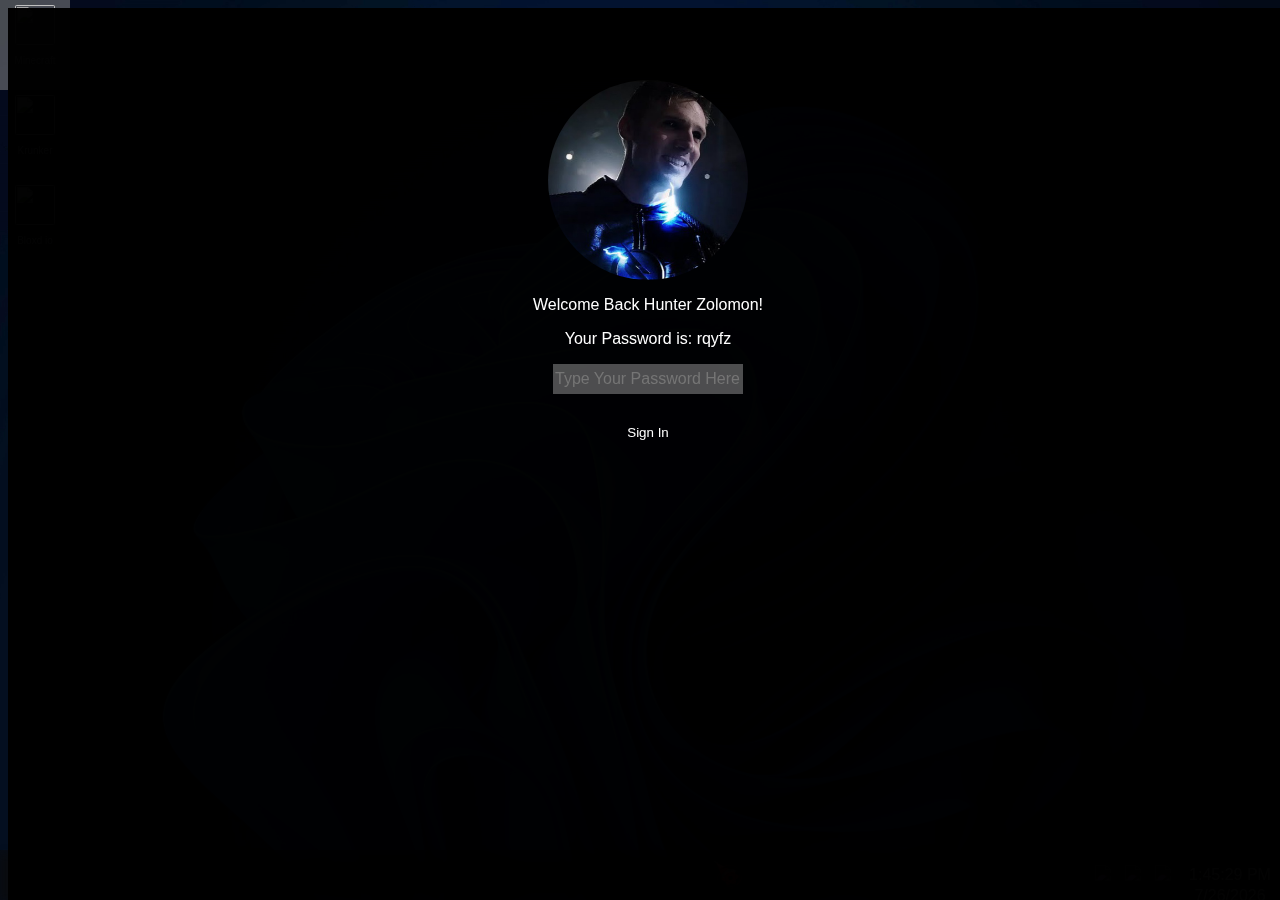
==== index.html @ 15f44782 "zolomon playground" ====
<html>
<head>
    <link rel="stylesheet" href="style.css">
    <script src="script.js"></script>
    <script src="storescript.js"></script>
    <link rel="stylesheet" href="storestyle.css">
    <link rel="stylesheet" href="mouse changer style.css">
    <script src="mouse changer.js"></script>
    <link rel="shortcut icon" href="https://img.icons8.com/?size=80&id=rGPimU4LglXL&format=png" type="image/x-icon">
    <title>Zolomon Playground</title>
</head>
<body>
    <div id="loginpage">
        <center><br><br><br><br>
            <img src="resources/userprofile.png" style="width: 200px; height: 200px; border-radius: 100px;">
            <p style="font-size: 50px; color: white; font: menu;">Welcome Back Hunter Zolomon!</p>
            <p style="font-size: 50px; color: white; font: menu;">Your Password is: <span id="randompassword"></span></p>
            <input id="passwordinput" placeholder="Type Your Password Here" type="text" style="color: white; font: menu; width: 190px; height: 30px; border: none; background-color: rgba(255,255,255,0.3);">
            <br><br><button onclick="enterpassword()" style="width: 90px; height: 40px; color: white;" class="buttonhover">Sign In</button>
        </center>
    </div>
    <div class="windows" id="windows">
        <div class="desktop" id="desktop"></div>
        <center><div id="centerstartmenu"></div></center>
        <div class="taskbar">
            <div class="tray">
                <div class="datetime buttonhover">
                    <center>
                        <p style="font: menu; color: white; height: 5px;" id="time"></p>
                        <p style="font: menu; color: white; height: 5px;" id="date"></p>
                    </center>
                </div>
                <span></span>
                <div style="filter: invert(100%);" class="trayicon buttonhover">
                    <img src="https://img.icons8.com/?size=24&id=rOGbeYsOX8gR&format=png" style="position: absolute;top:10px;width: 25px;height: 25px;padding:2.5px">
                </div>
                <div style="filter: invert(100%);" class="trayicon buttonhover">
                    <img src="https://cdn.iconscout.com/icon/free/png-512/free-low-battery-icon-download-in-svg-png-gif-file-formats--charge-charging-iphonex-ios11-ios-11-ui-elements-vol-1-pack-user-interface-icons-474981.png?f=webp&w=256" style="position: absolute;top:10px;width: 25px;height: 25px;padding:2.5px">
                </div>
                <div style="filter: invert(100%);" class="trayicon buttonhover">
                    <img src="https://win11.blueedge.me/img/icon/ui/audio3.png" style="position: absolute;top:10px;width: 25px;height: 25px;padding:2.5px">
                </div>
            </div>
            <center>
                <div class="taskbaricons">
                    <button class="buttonhover taskbarapp startmenu" id="startmenubutton"></button>
                    <button style="background-image: url('https://maps.google.com/favicon.ico');" class="buttonhover taskbarapp" onclick="create_window('https://google.com/webhp?igu=1','Google','https://maps.google.com/favicon.ico');notification('https://static.vecteezy.com/system/resources/previews/022/493/595/large_2x/3d-question-mark-icon-or-ask-faq-answer-solution-isolated-on-transparent-background-file-png.png','use `alt+arrow_left` and `alt+arrow_right` to navigate between previous and next page')"></button>
                    <button style="background-image: url('https://upload.wikimedia.org/wikipedia/commons/6/63/Wikipedia-logo.png');" onclick="create_window('https://wikipedia.org','Wikipedia','https://upload.wikimedia.org/wikipedia/commons/6/63/Wikipedia-logo.png');notification('https://static.vecteezy.com/system/resources/previews/022/493/595/large_2x/3d-question-mark-icon-or-ask-faq-answer-solution-isolated-on-transparent-background-file-png.png','use `alt+arrow_left` and `alt+arrow_right` to navigate between previous and next page')" class="buttonhover taskbarapp"></button>
                    <button style="background-image: url('https://emojiisland.com/cdn/shop/products/Lemon_Emoji_large.png?v=1571606034')" onclick="open_store()" class="buttonhover taskbarapp"></button>
                    <button style="background-image: url('resources/mousecursorchangericon.png');" onclick="open_mouse_changer()" class="buttonhover taskbarapp"></button>
                </div>
            </center>
            <div class="blurtaskbar"></div>
        </div>
    </div>
</body>
</html>
---- style.css ----
.window{
    position: fixed;
    border-radius: 5px;
    background-image: linear-gradient(to right, rgb(15,15,90), rgb(40,40,200));
    width: fit-content;
    height: 550px;
    left: 50px;
    top: 50px;
    transform: translatey(0px);
}
.windowclose{
    background-color: transparent;
    width: 30px;
    height: 20px;
}
.windowbutton{
    width: 30px;
    height: 20px;
    color: white;
}
.windowiframe{
    width: 100%;
    height: 95%;
    border-radius: 5px;
    border: none;
}
.windowbar{
    width: 100%;
    height: 5%;
}
.windowbuttons{
    float: right;
}
.windowclose:hover{
    cursor: pointer;
    background-color: red;
}
body{
    background-color: rgb(20,20,20);
    background-image: url('resources/wallpaper.webp');
    background-size: cover;
    overflow: hidden;
    user-select: none;
}
button{
    border: none;
}
.buttonhover{
    background-color: transparent
}
.buttonhover:hover{
    background-color: rgba(140,140,140,0.5);
}
@keyframes popupanimation{
    from{
        transform: translatey(1080px) rotatey(-90deg);
        opacity: 0%;
    }
    to{
        transform: translatey(0px) rotatey(0deg);
        opacity: 100%;
    }
}
@keyframes popupclose{
    from{
        transform: translatey(0px) rotatey(0deg);
        opacity: 100%;
    }
    to{
        transform: translatey(1080px) rotatey(-90deg);
        opacity: 0%;
    }
}
.popupwindows{
    animation: popupanimation 500ms;
}
.tray{
    float: right;
    position: fixed;
    bottom: 0px;
    right: 0px;
}
.taskbar{
    position: fixed;
    z-index: 2;
    bottom: 0px;
    right: 0px;
    height: 50px;
    width: 100%;
    background-color: rgba(10,10,10,0.5);
}
.taskbaricons{
    width: 270px;
    height: 50px;
}
.taskbarapp{
    position: relative;
    top: 5px;
    width: 40px;
    height: 40px;
    border-radius: 7px;
    background-size: 80%;
    background-repeat: no-repeat;
    background-position: 50% 50%;
}
.blurtaskbar{
    z-index: -1;
    background-color: rgba(10,10,10,0.6);
    filter: blur(5px);
    width: 100%;
    height: 45px;
    position: fixed;
    bottom: 0px;
    left: 0px;
}
.startmenu{
    background-image: url('https://win11.blueedge.me/img/icon/home.png');
    background-size: 80%;
    background-repeat: no-repeat;
    background-position: 50% 50%;
}
.startmenupage{
    position: relative;
    height: 100%;
    width: 700px;
    background-color: rgba(2,2,5,0.95);
    border-radius: 5px;
    overflow: auto;
    scrollbar-width: none;
    z-index: 2;
}
.closestartmenupage{
    animation: popupclose 1s;
    transform: translatey(1080px) rotatey(-90deg);
    opacity: 0%;
}
.smapp{
    float: left;
    margin-left: 10px;
    margin-top: 10px;
    width: 128px;
    height: 100px;
    border-radius: 5px;
    background-color: rgba(255,255,255,0.05);
}
#centerstartmenu{
    width: 700px;
    height: 90%;
    top: 10px;
    z-index: 1;
    transform: translatez(-100px);
}
#loginpage{
    position: fixed;
    width: 100%;
    height: 100%;
    background-color: rgba(0,0,0,0.99);
    z-index: 3;
    color: white;
}
.desktop{
    position: fixed;
    width: 100%;
    height: 92%;
    overflow: hidden;
}
.desktopicon{
    position: fixed;
    width: 60px;
    height: 80px;
    padding: 5px;
}
.desktopiconimage{
    width: 40px;
    height: 40px;
    border-radius: 2px;
}
.trayicon{
    position: relative;
    float: right;
    background-repeat: no-repeat no-repeat;
    background-size: 80% 80%;
    background-position: center 50%;
    width: 30px;
    height: 50px;
}
.storegetbutton{
    width: 70px;
    height: 20px;
    font-size: 10px;
    color: black;
    background-color: green;
}
@keyframes notification{
    from{
        transform: translateX(2500px);
    }
    to{
        transform: translateX(0px);
    }
}
@keyframes notification1{
    from{
        transform: translateX(0px);
    }
    to{
        transform: translateX(2500px);
    }
}
.notification{
    animation: notification 800ms;
    position: fixed;
    z-index: 1;
    bottom: 50px;
    right: 50px;
    width: 300px;
    height: 100px;
    background-color: rgba(100,100,100,0.6);
    border-style: groove;
    border-color: rgba(100,100,100,0.9);
}
.closednotif{
    animation: notification1 800ms;
    transform: translatex(2500px);
}
.notifitems{
    padding: 15px;
    float: left;
}
.smline{
    height: 2px;
    width: 100%;
    position: absolute;
    background-color: white;
    bottom: 55px;
}
.smprof{
    position: absolute;
    bottom: 5px;
    left: 15px;
    z-index: 5;
    width: fit-content;
    height: 45px;
}
.smshutdown{
    position: absolute;
    bottom: 5px;
    left: 640px;
    width: 45px;
    height: 45px;
    background-size: cover;
    background-image: url('resources/shutdownicon.png');
}
.datetime{
    float: right;
    border-radius: 5px;
    width: 100px;
    height: 50px;
}
#cursor{
    position: fixed;
    width: 30px;
    height: auto;
    transform: translatex(5px) translatey(5px);
}
---- storestyle.css ----
.store_objects{
    float: left;
}
.store_games{
    position: absolute;
    left: 0px;
    top: 15px;
    width: 55px;
    height: 585px;
    background-color: rgba(255,0,0,0.2);
}
.store_games_list{
    float: left;
    width: 845px;
    position: absolute;
    left: 55px;
    top: 15px;
    height: 585px;
    overflow: auto;
    scrollbar-width: none;
    background-color: rgba(5,5,20,0.5);
}
.store_download_button{
    width: 100px;
    height: 40px;
    font: menu;
    font-size: 15px;
    color: black;
    background-color: green;
    border-radius: 10px;
}
---- mouse changer style.css ----
.mc_button{
    background-color: pink;
    border-radius: 50px;
    width: 40px;
    height: 30px;
    font: status-bar;
    font-size: 15px;
    color: white;
}
.mc_button:hover{
    background-color: white;
    color: pink;
    border:groove;
    border-color: pink;
}
.pineapple_maindiv{
    position: absolute;
    top: 30px;
    width: 300px;
    height: 200px;
    background-color: black;
}
.mc_mousebody{
    float: left;
    width: 25%;
    height: 40%;
    border-radius: 10px;
    background-color: rgba(0,0,0,0.2);
}
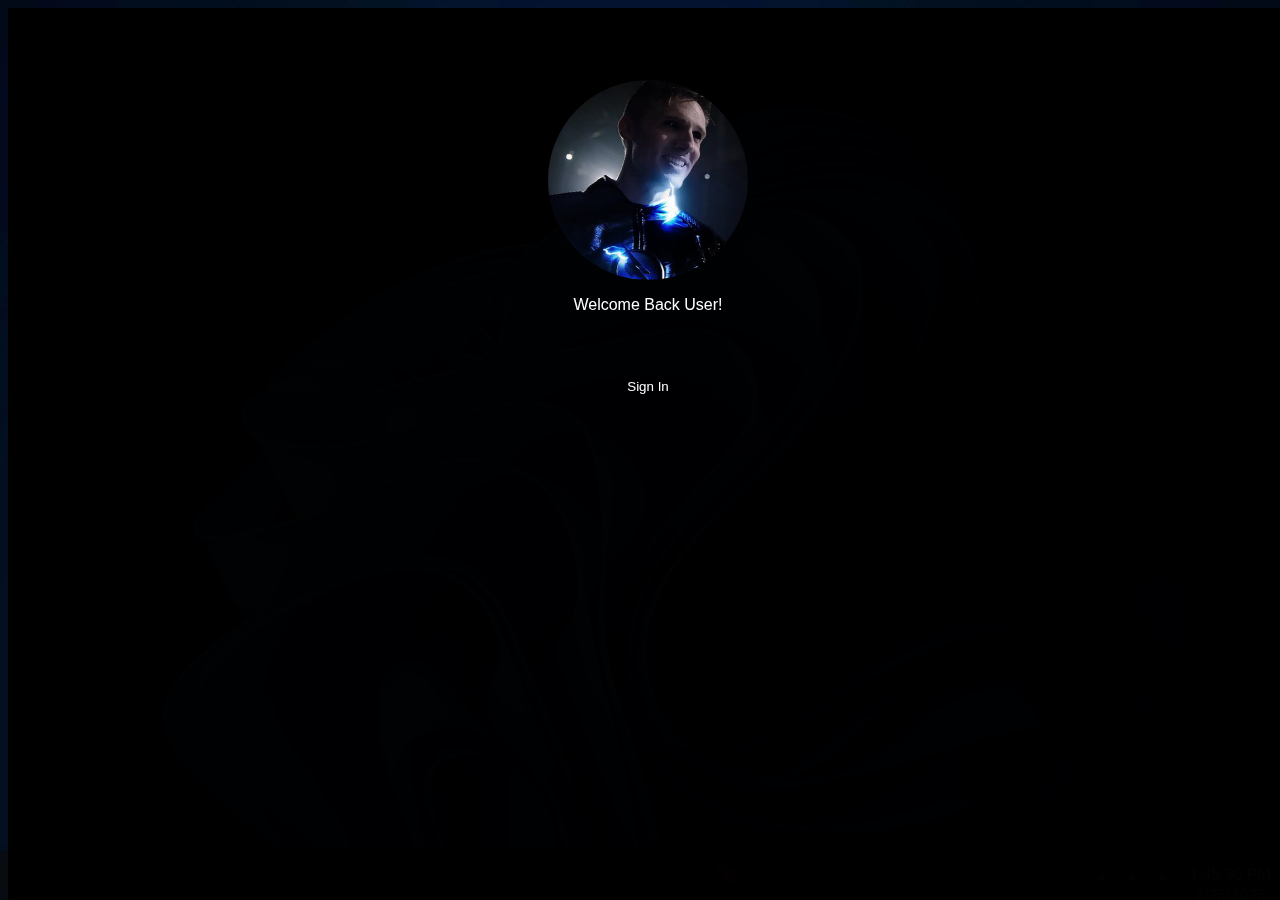
==== commit 979b82eb: "u" ====
--- a/index.html
+++ b/index.html
@@ -13,9 +13,7 @@
     <div id="loginpage">
         <center><br><br><br><br>
             <img src="resources/userprofile.png" style="width: 200px; height: 200px; border-radius: 100px;">
-            <p style="font-size: 50px; color: white; font: menu;">Welcome Back Hunter Zolomon!</p>
-            <p style="font-size: 50px; color: white; font: menu;">Your Password is: <span id="randompassword"></span></p>
-            <input id="passwordinput" placeholder="Type Your Password Here" type="text" style="color: white; font: menu; width: 190px; height: 30px; border: none; background-color: rgba(255,255,255,0.3);">
+            <p style="font-size: 50px; color: white; font: menu;">Welcome Back User!</p>
             <br><br><button onclick="enterpassword()" style="width: 90px; height: 40px; color: white;" class="buttonhover">Sign In</button>
         </center>
     </div>
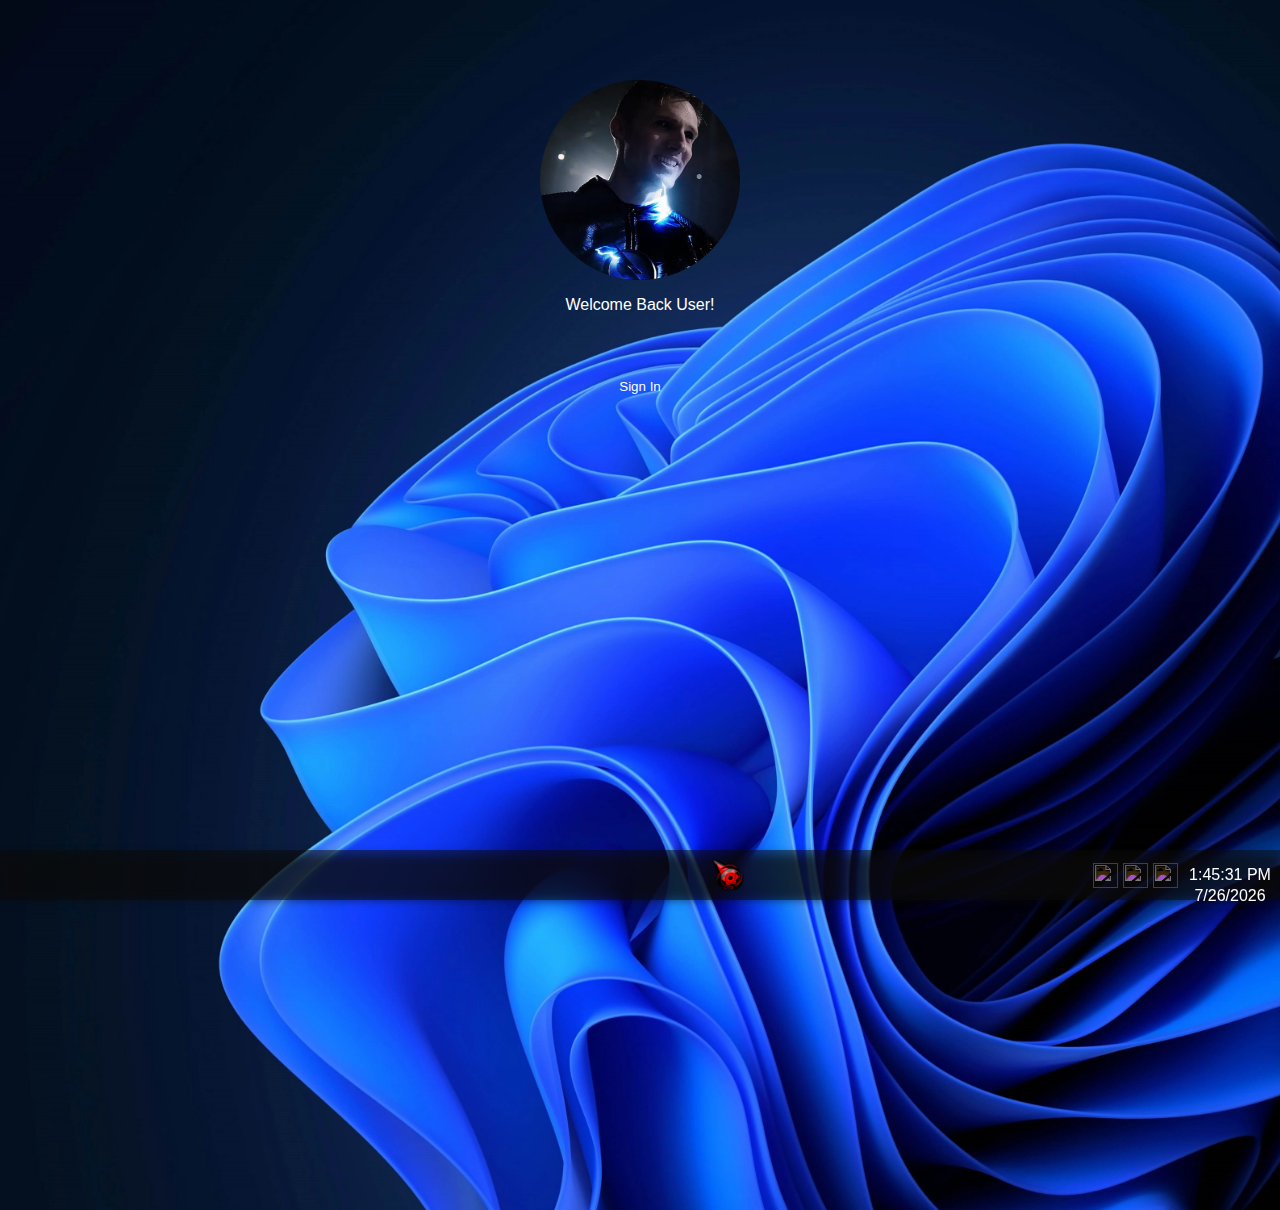
==== commit 27b28a43: "Update index.html" ====
--- a/index.html
+++ b/index.html
@@ -10,11 +10,11 @@
     <title>Zolomon Playground</title>
 </head>
 <body>
-    <div id="loginpage">
+    <div id="landing_page">
         <center><br><br><br><br>
             <img src="resources/userprofile.png" style="width: 200px; height: 200px; border-radius: 100px;">
             <p style="font-size: 50px; color: white; font: menu;">Welcome Back User!</p>
-            <br><br><button onclick="enterpassword()" style="width: 90px; height: 40px; color: white;" class="buttonhover">Sign In</button>
+            <br><br><button onclick="document.getElementById('landing_page').remove()" style="width: 90px; height: 40px; color: white;" class="buttonhover">Sign In</button>
         </center>
     </div>
     <div class="windows" id="windows">
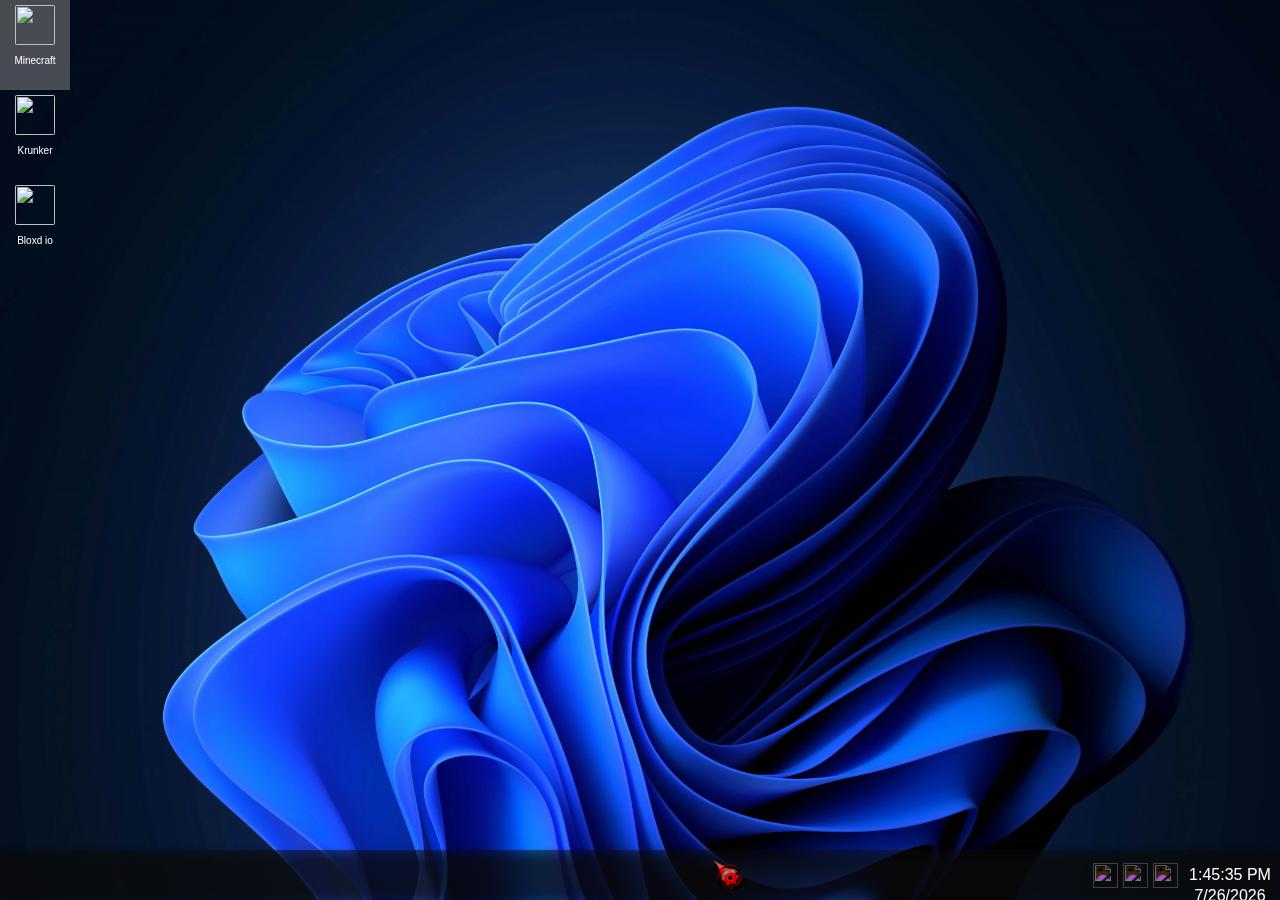
==== commit 825651ff: "Update index.html" ====
--- a/index.html
+++ b/index.html
@@ -10,13 +10,6 @@
     <title>Zolomon Playground</title>
 </head>
 <body>
-    <div id="landing_page">
-        <center><br><br><br><br>
-            <img src="resources/userprofile.png" style="width: 200px; height: 200px; border-radius: 100px;">
-            <p style="font-size: 50px; color: white; font: menu;">Welcome Back User!</p>
-            <br><br><button onclick="document.getElementById('landing_page').remove()" style="width: 90px; height: 40px; color: white;" class="buttonhover">Sign In</button>
-        </center>
-    </div>
     <div class="windows" id="windows">
         <div class="desktop" id="desktop"></div>
         <center><div id="centerstartmenu"></div></center>
